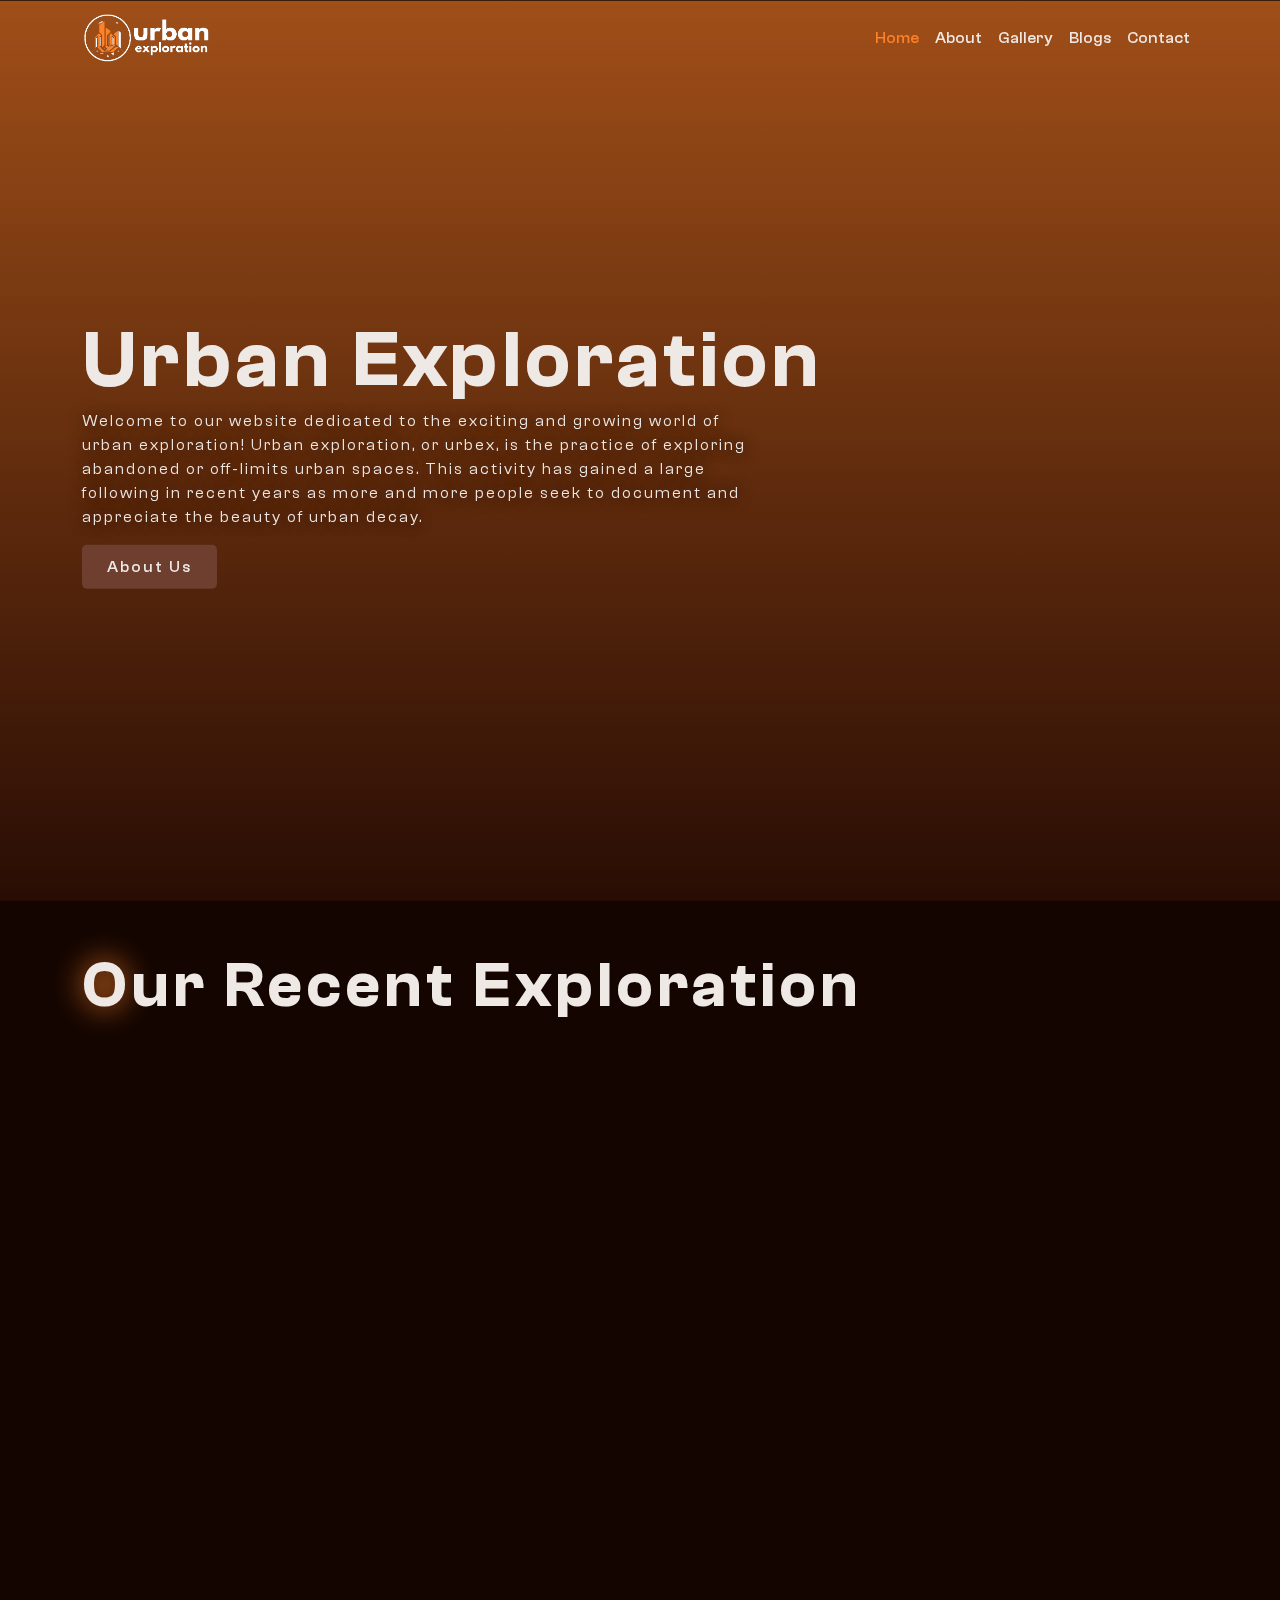
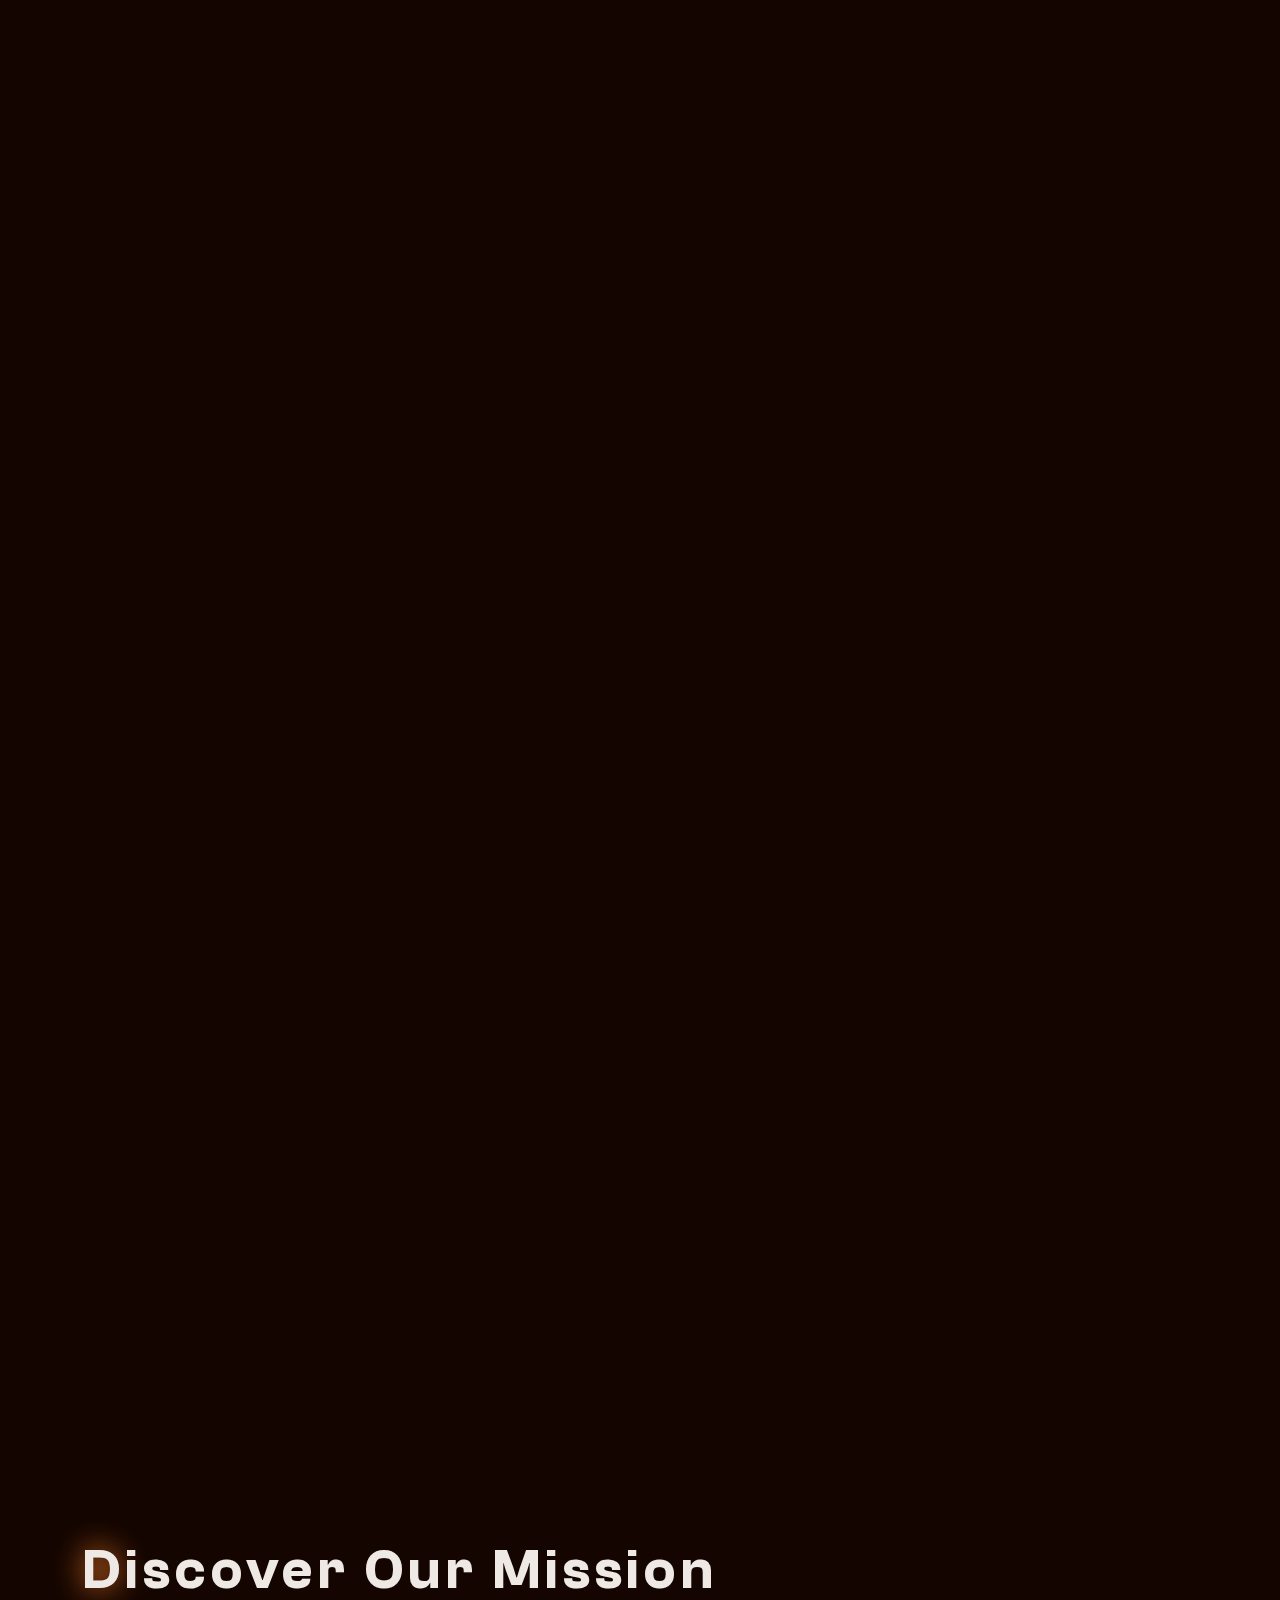
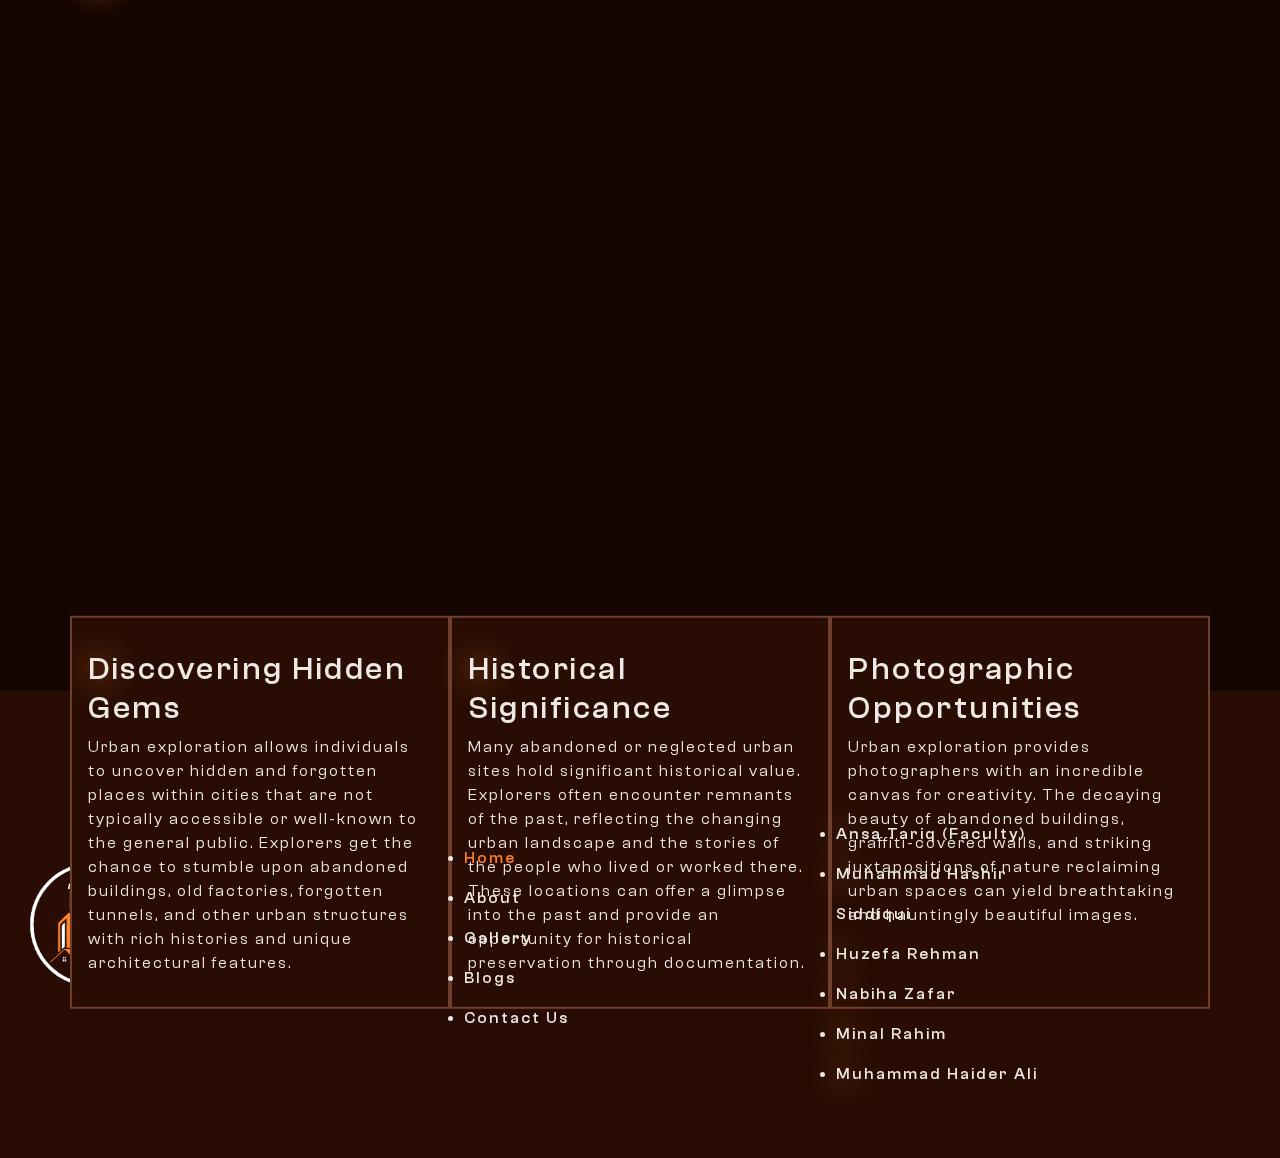
==== Urban Exploration 2.0/pulic/index.html @ 93ada70e "Your commit message here" ====
<!DOCTYPE html>
    <html lang="en">
    <head>
        <meta charset="UTF-8">
        <meta name="viewport" content="width=device-width, initial-scale=1.0">
        <meta name="description" content="Welcome to our website dedicated to the exciting and growing world of urban exploration! Urban exploration, or 
        urbex, is the practice of exploring abandoned or off-limits urban spaces.">
        <!-- Animation Library -->
        <link href="https://unpkg.com/aos@2.3.1/dist/aos.css" rel="stylesheet">
        <!-- Bootstrap 5 CSS -->
        <link rel="stylesheet" href="https://cdn.jsdelivr.net/npm/bootstrap@5.3.1/dist/css/bootstrap.min.css">
        <!--FOnt awesome-->
        <link rel="stylesheet" href="https://cdnjs.cloudflare.com/ajax/libs/font-awesome/6.4.2/css/all.min.css" 
        integrity="sha512-z3gLpd7yknf1YoNbCzqRKc4qyor8gaKU1qmn+CShxbuBusANI9QpRohGBreCFkKxLhei6S9CQXFEbbKuqLg0DA==" 
        crossorigin="anonymous" referrerpolicy="no-referrer" />
        <!--Owl Carousel-->
        <link rel="stylesheet" href="https://cdnjs.cloudflare.com/ajax/libs/OwlCarousel2/2.3.4/assets/owl.carousel.min.css" 
        integrity="sha512-tS3S5qG0BlhnQROyJXvNjeEM4UpMXHrQfTGmbQ1gKmelCxlSEBUaxhRBj/EFTzpbP4RVSrpEikbmdJobCvhE3g==" 
        crossorigin="anonymous" referrerpolicy="no-referrer" />
        <!-- Local Style -->
        <link rel="stylesheet" href="./assets/css/style.css">
        <link rel="icon" href="favicon.png">
        <title>Urban Exploration</title>

        <!---jQuery-->
        <script src="https://code.jquery.com/jquery-3.7.0.min.js" 
        integrity="sha256-2Pmvv0kuTBOenSvLm6bvfBSSHrUJ+3A7x6P5Ebd07/g=" 
        crossorigin="anonymous"></script>
        
    </head>
    <body>
        <a href="#"><button id="back-to-top"><i class="fas fa-arrow-up"></i></button></a>

        <header>
            <div class="container">
                <nav class="navbar navbar-expand-lg ">
                    <a class="navbar-brand" href="index.html">
                        <img src="./assets/images/logo.png" alt="Logo">
                    </a>
                    <button class="navbar-toggler" type="button" data-bs-toggle="collapse" data-bs-target="#navbarNav" aria-controls="navbarNav" aria-expanded="false" aria-label="Toggle navigation">
                        <i class="fa-solid fa-bars" style="color: #ffffff;"></i>
                    </button>
                    <div class="collapse navbar-collapse" id="navbarNav">
                        <ul class="navbar-nav ms-auto">
                            <li class="nav-item active">
                                <a class="nav-link active" href="index.html">Home</a>
                            </li>
                            <li class="nav-item">
                                <a class="nav-link" href="about us.html">About</a>
                            </li>
                            <li class="nav-item">
                                <a class="nav-link" href="gallery.html">Gallery</a>
                            </li>
                            <li class="nav-item">
                                <a class="nav-link" href="blogs.html">Blogs</a>
                            </li>
                            <li class="nav-item">
                                <a class="nav-link" href="contact.html">Contact</a>
                            </li>
                        </ul>
                    </div>
                </nav>
            </div>
        </header>
        <section data-aos="zoom-in" data-aos-duration="1500" id="main" class="container-fluid p-0 m-0">
            <video class="p-0 m-0 " src="./assets/videos/main-bg.mp4" autoplay loop muted></video>
            <div  id="video-content" class="container-fluid p-0 m-0 mx-auto my-auto ">
                <div class="container ">
                    <h1 class="display-1 ">Urban Exploration</h1>
                    <p>
                        Welcome to our website dedicated to the exciting and growing world of urban exploration! Urban exploration, or 
                        urbex, is the practice of exploring abandoned or off-limits urban spaces. This activity has gained a large following 
                        in recent years as more and more people seek to document and appreciate the beauty of urban decay.
                    </p>
                    <a href="about us.html"><button class="myBtn btn-grey">About Us</button></a>
                </div>
            </div>
        </section>
        <section id="cards-section" class="container">
            <h1 class="display-3 mb-2 mt-5 shaded">Our Recent Exploration</h1>
            <div class="row container">
                <div data-aos="fade-down" data-aos-duration="1000" class="col-md-5 col-12 myCard p-0 ms-auto  m-5 m-2 py-3">
                    <div class="row">
                        <div class="col-sm-4 my-auto ">
                            <img data-aos="fade" data-aos-duration="1500" src="./assets/images/modal/sadar1.jpg" alt="..." class="card-img">
                        </div>
                        <div class="col-sm-8 my-auto ">
                            <p><i class="fa-regular fa-calendar-days"></i> 12th March, 2023</p>
                            <h4>Saddar's Hidden Abode</h4>
                            <p><small>Amidst the bustling streets and vibrant markets of Saddar, a forgotten relic of a bygone era stands silently. </small></p>
                            <div class="text-end px-3 ">
                                <button data-bs-target="#myModal" data-bs-toggle="modal" class="myBtn btn-grey">Read More</button>
                            </div>
                        </div>
                    </div>
                </div>
                <div data-aos="fade-down" data-aos-duration="1000" class="col-md-5 col-12 myCard p-0 ms-auto m-5 m-2 py-3">
                    <div class="row">
                        <div class="col-sm-4 my-auto ">
                            <img data-aos="fade" data-aos-duration="1500"  src="./assets/images/modal/mendoza2.jpg" alt="..." class="card-img">
                        </div>
                        <div class="col-sm-8 my-auto ">
                            <p><i class="fa-regular fa-calendar-days"></i> 28 Feb, 2022</p>
                            <h4>Mendoza Building</h4>
                            <p><small>Today, the Mendoza Building's once-majestic façade is showing signs of wear and neglect. </small></p>
                            <div class="text-end px-3 ">
                                <button data-bs-target="#myModal2" data-bs-toggle="modal" class="myBtn btn-grey">Read More</button>
                            </div>
                        </div>
                    </div>
                </div>
                <div data-aos="fade-up" data-aos-duration="1000" class="col-md-5 col-12 myCard p-0 ms-auto  m-5 m-2 py-3 ">
                    <div class="row">
                        <div class="col-sm-4 my-auto ">
                            <img data-aos="fade" data-aos-duration="1500" src="./assets/images/modal/darya1.jpg" alt="..." class="card-img">
                        </div>
                        <div class="col-sm-8 my-auto ">
                            <p><i class="fa-regular fa-calendar-days"></i> 25 Sep, 2021</p>
                            <h4>Do Darya's Hidden Relic</h4>
                            <p><small>For urban explorers and photographers, the abandoned hotel in Do Darya offers an enchanting subject. </small></p>
                            <div class="text-end px-3 ">
                                <button data-bs-target="#myModal3" data-bs-toggle="modal" class="myBtn btn-grey">Read More</button>
                            </div>
                        </div>
                    </div>
                </div>
                <div data-aos="fade-up" data-aos-duration="1000" class="col-md-5 col-12 myCard p-0 ms-auto m-5 m-2 py-3">
                    <div class="row">
                        <div class="col-sm-4 my-auto ">
                            <img data-aos="fade" data-aos-duration="1500"  src="./assets/images/modal/mosque1.jpg" alt="..." class="card-img">
                        </div>
                        <div class="col-sm-8 my-auto ">
                            <p><i class="fa-regular fa-calendar-days"></i> 18 Jun, 2020</p>
                            <h4>Forgotten Faith</h4>
                            <p><small>Built decades ago, this place of worship was a spiritual haven for the community it served.</small></p>
                            <div class="text-end px-3 ">
                                <button data-bs-target="#myModal4" data-bs-toggle="modal" class="myBtn btn-grey">Read More</button>
                            </div>
                        </div>
                    </div>
                </div>
            </div>
        </section>
        <section id="safety" class="container-fluid ">
            <div class="row safety">
                <div data-aos="zoom-in" data-aos-duration="1500" class="col-md-6 safety-img p-0 my-auto ">
                    <img data-aos="fade-in" data-aos-duration="1000" src="./assets/images/safety.jpg" alt="...">
                </div>
                <div data-aos="fade-up" data-aos-duration="1500" class="col-md-6 safety-bg p-0 my-auto ">
                    <div class="p-5 p-0">
                        <h1 class="display-3 shaded my-2">Safety Guidelines</h1>
                        <p>
                            While urban exploration can be exciting and rewarding, it is important to remember that it 
                            can also be dangerous and illegal in some cases. Explorers need to be aware of the risks 
                            involved in exploring abandoned and off-limits places, such as the risk of injury, arrest, 
                            or exposure to hazardous materials. Our website provides information on how to approach urban 
                            exploration safely and responsibly. <br><br>
                            If you are interested in urban exploration, we invite you to explore our website and learn more 
                            about this exciting and growing activity. With the right mindset and preparation, urban exploration 
                            can be a fascinating and rewarding way to experience the hidden corners of the city.
                        </p>
                        <button data-bs-target="#myModal5" data-bs-toggle="modal" class="myBtn btn-orange">Safety Guidelines</button>
                    </div>
                </div>
            </div>
        </section>
        <section id="gallery" class="container py-5">
            <div class="row py-5">
                <div data-aos="fade-up" data-aos-duration="1500" class="col-md-5 my-auto">
                    <div>
                        <h2 class="display-6 shaded">Unveiling Hidden Worlds</h2>
                        <p>
                            Explore our world through a lens of wonder and adventure. 
                            Join us on a visual journey through forgotten places, 
                            where the past meets the present and stories are waiting 
                            to be discovered.
                        </p>
                        <a href="gallery.html"><button class="myBtn btn-orange">
                            Our Gallery
                        </button></a>
                    </div>
                </div>
                <div class="col-md-7" >
                    <div class="row my-3"  data-aos="fade-up" data-aos-duration="1500">
                        <div  class="col-6">
                            <img src="./assets/images/gallery/04-min.jpg" alt="Image 4" data-bs-toggle="modal" data-bs-target="#myModal6">
                        </div>
                        <div  class="col-6">
                            <img src="./assets/images/gallery/11.jpg" alt="Image 8" data-bs-toggle="modal" data-bs-target="#myModal6">
                        </div>
                    </div>
                    <div class="row my-3" data-aos="fade-up" data-aos-duration="1500">
                        <div  class="col-6">
                            <img src="./assets/images/gallery/12.jpg" alt="Image 9" data-bs-toggle="modal" data-bs-target="#myModal6">
                        </div>
                        <div class="col-6">
                            <img src="./assets/images/gallery/13.jpg" alt="Image 10" data-bs-toggle="modal" data-bs-target="#myModal6">
                        </div>
                    </div>
                </div>
            </div>
        </section>
        <section id="about" class="container py-5">
            <h1  data-aos="slide-down" data-aos-duration="1500" class="display-4 shaded">Discover Our Mission</h1>
            <div  data-aos="slide-up" data-aos-duration="1500" class="row py-5">
                <div class="col-md-4 about-bg p-3">
                    <p class="display-4 "><i style="color: #fe8128;" class="fa-regular fa-gem shaded"></i></p>
                    <h2 class="shaded">Discovering Hidden Gems</h2>
                    <p>
                        Urban exploration allows individuals to uncover hidden and forgotten places 
                        within cities that are not typically accessible or well-known to the general 
                        public. Explorers get the chance to stumble upon abandoned buildings, old factories, 
                        forgotten tunnels, and other urban structures with rich histories and unique 
                        architectural features.
                    </p>
                </div>
                <div class="col-md-4 about-bg p-3">
                    <p class="display-4 "><i style="color: #fe8128;" class="fa-regular fa-heart shaded"></i></p>
                    <h2 class="shaded">Historical Significance</h2>
                    <p>
                        Many abandoned or neglected urban sites hold significant historical value. Explorers 
                        often encounter remnants of the past, reflecting the changing urban landscape and 
                        the stories of the people who lived or worked there. These locations can offer a glimpse 
                        into the past and provide an opportunity for historical preservation through documentation.
                    </p>
                </div>
                <div class="col-md-4 about-bg p-3">
                    <p class="display-4 "><i style="color: #fe8128;" class="fas fa-camera-retro shaded"></i></p>
                    <h2>Photographic Opportunities</h2>
                    <p>
                        Urban exploration provides photographers with an incredible canvas for creativity. 
                        The decaying beauty of abandoned buildings, graffiti-covered walls, and striking 
                        juxtapositions of nature reclaiming urban spaces can yield breathtaking and hauntingly 
                        beautiful images.
                    </p>
                </div>
            </div>
        </section>
        <section data-aos="fade-up" data-aos-duration="1500"  id="home-blog" class="container">
            <h1 class="display-4 shaded">Our Featured Posts</h1>
            <div id="blog-caro" class="owl-carousel my-5">
                <div class="item container ">
                    <div>
                        <img src="./assets/images/legal.jpg" alt="">
                        <div class="carousel-content text-center p-3">
                            <h2 class="shaded">Legal Consideration</h2>
                            <p>
                                You must obtain permission from the copyright holder before 
                                using any copyrighted material, such as images, text, or videos, 
                                in your blog posts.
                            </p>
                            <a href="./blogs/legal.html" target="_blank"><button class="myBtn btn-grey">Read More</button></a>
                        </div>
                    </div>
                </div>
                <div class="item container ">
                    <div>
                        <img src="./assets/images/gear guide.jpg" alt="">
                        <div class="carousel-content text-center p-3">
                            <h2 class="shaded"> Gear Guide</h2>
                            <p>
                                on urban exploration, the significance of sturdy footwear cannot be overstated. 
                                The journey will encompass traversing an array of terrains, ranging
                            </p>
                            <button class="myBtn btn-grey">Read More</button>
                        </div>
                    </div>
                </div>
                <div class="item container ">
                    <div>
                        <img src="./assets/images/tips.jpg" alt="">
                        <div class="carousel-content text-center p-3">
                            <h2 class="shaded">Tips For Urban Uxploration</h2>
                            <p>
                                do some research to learn about the location. This includes
                                 checking local laws to make sure you're not trespassing, 
                                 and finding out if the site is safe to 
                            </p>
                            <button class="myBtn btn-grey">Read More</button>
                        </div>
                    </div>
                </div>
            </div>
            <script>
                
                $(document).ready(function() {
                    $('#blog-caro').owlCarousel({
                        loop: true,
                        margin: 10,
                        autoplay: true,
                        nav: false,
                        dots:false,
                        responsive: {
                            0: { items: 1 },
                            1200: { items: 2 }
                        }
                    });
                });
            </script>
        </section>
        <footer class="container-fluid  ">
            <div class="row py-5 container ">
                <div class="col-sm-4 my-auto">
                    <img src="./assets/images/logo.png" alt="..." />
                </div>
                <div class="col-sm-4 my-auto px-5 ">
                    <div>
                        <h3 class="shaded">Our Pages</h3>
                        <ul class="footer-link">
                            <li><a class="active" href="index.html">Home</a></li>
                            <li><a href="about us.html">About</a></li>
                            <li><a href="gallery.html">Gallery</a></li>
                            <li><a href="blogs.html">Blogs</a></li>
                            <li><a href="contact.html">Contact Us</a></li>
                        </ul>
    
                    </div>
                </div>
                <div class="col-sm-4 my-auto px-5">
                    <div>
                        <h3 class="shaded">Proud Team Members</h3>
                        <ul class="footer-link">
                            <li class="shaded">Ansa Tariq (Faculty)</li>
                            <li class="shaded">Muhammad Hashir Siddiqui</li>
                            <li class="shaded">Huzefa Rehman</li>
                            <li class="shaded">Nabiha Zafar</li>
                            <li class="shaded">Minal Rahim</li>
                            <li class="shaded">Muhammad Haider Ali</li>
                        </ul>
        
                    </div>
                </div>
            </div>
        </footer>








        <!---All Modal content-->
        <section id="modals">
            <!--Sadar popup-->
            <div class="modal-xl modal fade" id="myModal" tabindex="-1" aria-labelledby="exampleModalLabel" aria-hidden="true">
                <div class="modal-dialog">
                    <div class="modal-content">
                        <div class="modal-header">
                            <h2 class="modal-title" id="exampleModalLabel">Saddar's Hidden Abode</h2>
                            <button type="button" class="myBtn" data-bs-dismiss="modal" aria-label="Close"><i class="fas fa-close"></i></button>
                        </div>
                        <div class="modal-body">
                            <div id="sadar" class="carousel slide" data-bs-ride="carousel" data-bs-interval="3000">
                                <div class="carousel-inner">
                                <div class="carousel-item active">
                                    <img src="./assets/images/modal/sadar1.jpg" class="d-block w-100" alt="...">
                                </div>
                                <div class="carousel-item">
                                    <img src="./assets/images/modal/sadar2.jpg" class="d-block w-100" alt="...">
                                </div>
                                <div class="carousel-item">
                                    <img src="./assets/images/modal/sadar3.jpg" class="d-block w-100" alt="...">
                                </div>
                                </div>
                                <button class="carousel-control-prev" type="button" data-bs-target="#sadar" data-bs-slide="prev">
                                <span class="carousel-control-prev-icon" aria-hidden="true"></span>
                                <span class="visually-hidden">Previous</span>
                                </button>
                                <button class="carousel-control-next" type="button" data-bs-target="#sadar" data-bs-slide="next">
                                <span class="carousel-control-next-icon" aria-hidden="true"></span>
                                <span class="visually-hidden">Next</span>
                                </button>
                            </div>
                            <h1 class="text-center ">A Time-Warped Mansion in Saddar</h1>
                            <p>
                                Amidst the bustling streets and vibrant markets of Saddar, a forgotten relic of a bygone era stands silently. 
                                An abandoned house, tucked away from the chaos of the city, has become a time capsule frozen in time. Its 
                                weathered facade and overgrown gardens whisper stories of yesteryears.<br><br>
                                Once, this house resonated with laughter and echoed with the footsteps of a family. Now, its windows are shattered, 
                                its walls adorned with graffiti, and its rooms filled with the echoes of solitude. Nature, in its relentless pursuit, 
                                has begun to reclaim this once-grand structure, its tendrils of ivy embracing the decaying walls.<br><br>
                                As you step inside, you're transported to another era. The creaking floorboards seem to sigh with the weight of 
                                forgotten memories. A forgotten tea set on the dining table tells tales of evenings spent in conversation, while 
                                faded photographs scattered about depict faces long gone, their stories now etched in the peeling wallpaper.<br><br>
                                Sunlight filters through the dusty curtains, casting ethereal patterns on the dilapidated furniture. In the stillness, 
                                you can almost hear the faint echoes of conversations, the laughter of children, and the melodies of forgotten songs.<br><br>
                                This abandoned house in Saddar is more than just a decaying structure; it is a melancholic reminder of the passage of time 
                                and the transience of life. In its solitude, it stands as a poignant testament to the memories and stories that once filled 
                                its rooms, waiting for someone to rediscover and preserve its hidden history.
                            </p>
                            
                            
                        </div>
                        <div class="modal-footer">
                            <button type="button" class="myBtn btn-orange" data-bs-dismiss="modal">Close</button>
                        </div>
                    </div>
                </div>
            </div>
            <!---Mendoza popup-->
            <div class="modal-xl modal fade" id="myModal2" tabindex="-1" aria-labelledby="exampleModalLabel" aria-hidden="true">
                <div class="modal-dialog">
                    <div class="modal-content">
                        <div class="modal-header">
                            <h2 class="modal-title" id="exampleModalLabel">Mendoza Building</h2>
                            <button type="button" class="myBtn" data-bs-dismiss="modal" aria-label="Close"><i class="fas fa-close"></i></button>
                        </div>
                        <div class="modal-body">
                            <div id="mendoza" class="carousel slide" data-bs-ride="carousel" data-bs-interval="3000">
                                <div class="carousel-inner">
                                <div class="carousel-item active">
                                    <img src="./assets/images/modal/mendoza1.jpg" class="d-block w-100" alt="...">
                                </div>
                                <div class="carousel-item">
                                    <img src="./assets/images/modal/mendoza2.jpg" class="d-block w-100" alt="...">
                                </div>
                                </div>
                                <button class="carousel-control-prev" type="button" data-bs-target="#mendoza" data-bs-slide="prev">
                                <span class="carousel-control-prev-icon" aria-hidden="true"></span>
                                <span class="visually-hidden">Previous</span>
                                </button>
                                <button class="carousel-control-next" type="button" data-bs-target="#mendoza" data-bs-slide="next">
                                <span class="carousel-control-next-icon" aria-hidden="true"></span>
                                <span class="visually-hidden">Next</span>
                                </button>
                            </div>
                            <h1 class="text-center ">A Legacy of Architectural Grandeur</h1>
                            <p>
                                Tucked away in the heart of downtown Saddar, the Mendoza Building stands as a testament 
                                to the city's rich architectural heritage. This iconic structure, with its timeless beauty 
                                and historic significance, has etched its presence into the very fabric of the community. <br><br>
                                <b>A Glimpse into the Past</b><br><br>
                                Built in the early 20th century, the Mendoza Building was a visionary project of its time. Its 
                                neoclassical façade adorned with intricate Corinthian columns and ornate detailing showcased the 
                                opulence of the era. Originally commissioned by a prominent merchant family, the building served 
                                both as their residence and as a hub for their thriving business endeavors. <br><br>
                                <b>Architectural Marvel</b><br><br>
                                Architecturally, the Mendoza Building is a masterpiece. Its imposing three-story structure is a 
                                harmonious blend of European architectural influences and local craftsmanship. The grand arched 
                                entranceway welcomes visitors with an air of regal sophistication, while the soaring windows on 
                                each floor allow natural light to cascade into the building's interior. <br><br>
                                <b>Historical Significance</b><br><br>
                                Over the years, the Mendoza Building witnessed the changing tides of Saddar's history. It bore 
                                witness to the city's growth, the tumultuous periods of unrest, and the eventual modernization 
                                of the area. In its heyday, it served as a cultural center, hosting gatherings, art exhibitions, 
                                and social events that left an indelible mark on the community. <br><br>
                                <b>A Fading Glory</b><br><br>
                                Today, the Mendoza Building's once-majestic façade is showing signs of wear and neglect. The passage 
                                of time and the challenges of urban development have taken their toll on this architectural gem. However, 
                                efforts are underway by preservationists and local authorities to restore its former grandeur and ensure 
                                that this historical landmark continues to be a part of Saddar's future.
                            </p>
                            
                            
                        </div>
                        <div class="modal-footer">
                            <button type="button" class="myBtn btn-orange" data-bs-dismiss="modal">Close</button>
                        </div>
                    </div>
                </div>
            </div>
            <!--Do Darya popup-->
            <div class="modal-xl modal fade" id="myModal3" tabindex="-1" aria-labelledby="exampleModalLabel" aria-hidden="true">
                <div class="modal-dialog">
                    <div class="modal-content">
                        <div class="modal-header">
                            <h2 class="modal-title" id="exampleModalLabel">The Story of Do Darya's Hotel</h2>
                            <button type="button" class="myBtn" data-bs-dismiss="modal" aria-label="Close">
                                <i class="fas fa-close"></i>
                            </button>
                        </div>
                        <div class="modal-body">
                            <div id="darya" class="carousel slide" data-bs-ride="carousel" data-bs-interval="3000">
                                <div class="carousel-inner">
                                <div class="carousel-item active">
                                    <img src="./assets/images/modal/darya1.jpg" class="d-block w-100" alt="...">
                                </div>
                                <div class="carousel-item">
                                    <img src="./assets/images/modal/darya2.jpg" class="d-block w-100" alt="...">
                                </div>
                                </div>
                                <button class="carousel-control-prev" type="button" data-bs-target="#darya" data-bs-slide="prev">
                                <span class="carousel-control-prev-icon" aria-hidden="true"></span>
                                <span class="visually-hidden">Previous</span>
                                </button>
                                <button class="carousel-control-next" type="button" data-bs-target="#darya" data-bs-slide="next">
                                <span class="carousel-control-next-icon" aria-hidden="true"></span>
                                <span class="visually-hidden">Next</span>
                                </button>
                            </div>
                            <h1 class="text-center ">The Mysterious Abandoned Hotel</h1>
                            <p>
                                <b>Lost in Time: The Do Darya Abandoned Hotel</b><br><br>
                                Nestled along the picturesque waterfront of Do Darya in Karachi, there exists a hauntingly 
                                beautiful relic of a bygone era - an abandoned hotel that once symbolized luxury and elegance. 
                                This forgotten hotel, with its decaying grandeur, tells a tale of Karachi's history and the 
                                changing tides of time. <br><br>
                                <b>A Glimpse into History</b><br><br>
                                Constructed during the mid-20th century, the Do Darya Abandoned Hotel was a beacon of opulence, 
                                catering to travelers and locals alike. With its sea-facing rooms, lush gardens, and unmatched 
                                hospitality, it was a preferred destination for those seeking respite from the bustling city. <br><br>
                                <b>The Rise and Fall</b><br><br>
                                However, as Karachi evolved and new entertainment hubs emerged, the hotel's popularity dwindled. 
                                Economic challenges, changing demographics, and shifting preferences conspired to push this 
                                once-vibrant establishment into obscurity. It eventually closed its doors, leaving behind a haunted 
                                shell that time seemed to have forgotten. <br><br>
                                <b>A Photographer's Dream</b><br><br>
                                For urban explorers and photographers, the abandoned hotel in Do Darya offers an enchanting subject. 
                                Its faded wallpaper, shattered windows, and overgrown gardens paint a vivid picture of neglect and 
                                abandonment. The building's eerie silence is punctuated only by the whispers of sea breezes and the 
                                echoes of its former glory. <br><br>
                                <b>Local Legends and Myths</b><br><br>
                                As with many abandoned places, the Do Darya Abandoned Hotel has not escaped the creation of local 
                                legends and myths. Some believe the hotel is haunted, with stories of ghostly apparitions and unexplained 
                                phenomena. These tales add to the mystique of the place, drawing in curious visitors and thrill-seekers. <br><br>
                                <b>Preservation Efforts</b><br><br>
                                In recent years, there have been renewed efforts to preserve and restore this piece of Karachi's history. 
                                Various preservation groups and local authorities are exploring ways to breathe new life into the abandoned 
                                hotel, potentially transforming it into a cultural or heritage center that pays homage to its past while 
                                embracing its future.
                            </p>
                            
                            
                        </div>
                        <div class="modal-footer">
                            <button type="button" class="myBtn btn-orange" data-bs-dismiss="modal">Close</button>
                        </div>
                    </div>
                </div>
            </div>
            <!--Mosque Popup-->
            <div class="modal-xl modal fade" id="myModal4" tabindex="-1" aria-labelledby="exampleModalLabel" aria-hidden="true">
                <div class="modal-dialog">
                    <div class="modal-content">
                        <div class="modal-header">
                            <h2 class="modal-title" id="exampleModalLabel">Reverence in Ruins: An Abandoned Place of Worship</h2>
                            <button type="button" class="myBtn" data-bs-dismiss="modal" aria-label="Close"><i class="fas fa-close"></i></button>
                        </div>
                        <div class="modal-body">
                            <div id="mosque" class="carousel slide" data-bs-ride="carousel" data-bs-interval="3000">
                                <div class="carousel-inner">
                                <div class="carousel-item active">
                                    <img src="./assets/images/modal/mosque1.jpg" class="d-block w-100" alt="...">
                                </div>
                                <div class="carousel-item">
                                    <img src="./assets/images/modal/mosque2.jpg" class="d-block w-100" alt="...">
                                </div>
                                </div>
                                <button class="carousel-control-prev" type="button" data-bs-target="#mosque" data-bs-slide="prev">
                                <span class="carousel-control-prev-icon" aria-hidden="true"></span>
                                <span class="visually-hidden">Previous</span>
                                </button>
                                <button class="carousel-control-next" type="button" data-bs-target="#mosque" data-bs-slide="next">
                                <span class="carousel-control-next-icon" aria-hidden="true"></span>
                                <span class="visually-hidden">Next</span>
                                </button>
                            </div>
                            <h1 class="text-center ">The Tale of an Abandoned Religious Site</h1>
                            <p>
                                <b>Sacred Silence: Exploring an Abandoned Place of Worship</b><br><br>
                                Deep within the heart of our bustling city lies a place where time has stood still, 
                                and echoes of devotion have faded into silence. This is the story of an abandoned place 
                                of worship, a sanctuary that once brimmed with faith and congregations but now stands 
                                in solitude, a testament to the passage of time. <br><br>
                                <b>A Reverent History</b><br><br>
                                Built decades ago, this place of worship was a spiritual haven for the community it served. 
                                Its architecture spoke of reverence, with intricate stained glass windows, a majestic altar, 
                                and finely crafted pews that once held the faithful in prayer. It was a place where ceremonies 
                                were celebrated, and where solace was sought in times of joy and sorrow. <br><br>
                                <b>Descent into Abandonment</b><br><br>
                                As the years passed, demographic shifts, changing beliefs, and urban development led to a 
                                decline in attendance. Slowly, the faithful moved on to newer places of worship, and the doors 
                                of this once-vibrant sanctuary closed. With every passing day, the building aged, and its 
                                spiritual presence gave way to an eerie silence. <br><br>
                                <b>A Journey into the Past</b><br><br>
                                Urban explorers and history enthusiasts have found their way into the abandoned place of worship, 
                                capturing its faded beauty through their lenses. The play of light through the dusty windows 
                                creates an almost mystical atmosphere, as if the divine presence still lingers within these hallowed 
                                walls. <br><br>
                                <b>Respect and Preservation</b><br><br>
                                Despite its abandonment, this place of worship commands respect. It is a reminder of the deep faith 
                                that once filled its halls and the countless lives it touched. Local preservationists and community members 
                                are exploring ways to preserve and potentially repurpose this sacred space, ensuring it continues to be a 
                                part of the community's history. <br><br>
                                <b>A Reflection on Time</b><br><br>
                                The abandoned place of worship is more than just a building; it is a reflection of the evolving landscape of 
                                our city. It reminds us of the passage of time, the changing face of faith, and the need to preserve our 
                                cultural and spiritual heritage. As we explore its faded beauty, we also contemplate the enduring power of 
                                faith and the significance of places that once held our most profound moments of devotion.
                            </p>
                            
                            
                        </div>
                        <div class="modal-footer">
                            <button type="button" class="myBtn btn-orange" data-bs-dismiss="modal">Close</button>
                        </div>
                    </div>
                </div>
            </div>
            <!--Safety Popup-->
            <div class="modal-xl modal fade" id="myModal5" tabindex="-1" aria-labelledby="exampleModalLabel" aria-hidden="true">
                <div class="modal-dialog">
                    <div class="modal-content">
                        <div class="modal-header">
                            <h2 class="modal-title" id="exampleModalLabel">Safety Guidelines</h2>
                            <button type="button" class="myBtn" data-bs-dismiss="modal" aria-label="Close"><i class="fas fa-close"></i></button>
                        </div>
                        <div class="modal-body">
                            <h1 class="text-center ">Maintaining Situational Awareness</h1>
                            <p>
                                Safety is paramount, whether you're exploring abandoned places, traveling, or engaging in any 
                                other activities. Here are some safety guidelines to keep in mind when exploring abandoned 
                                locations.
                                <b>Prioritize Safety Over Adventure</b><br><br>
                                Your safety should always be your top priority. Don't take unnecessary risks or push your boundaries 
                                beyond what you're comfortable with. <br><br>
                                <b>Research and Plan</b><br><br>
                                Before visiting an abandoned place, research the location thoroughly. Understand the potential risks, 
                                legal implications, and any local regulations. Plan your visit accordingly. <br><br>
                                <b>Tell Someone About Your Plans</b><br><br>
                                Inform a trusted friend or family member about your exploration plans. Share your location and expected 
                                return time. This way, someone knows where you are in case of an emergency. <br><br>
                                <b>Go with a Group</b><br><br>
                                Whenever possible, explore abandoned places with a group of people. A group can provide support, help in 
                                emergencies, and deter potential hazards. <br><br>
                                <b>Dress Appropriately</b><br><br>
                                Wear appropriate clothing and footwear for the environment. Abandoned places may have hazards like broken 
                                glass, rusty nails, or unstable floors. <br><br>
                                <b>Carry Essential Gear</b><br><br>
                                Bring necessary equipment such as flashlights, first-aid kits, dust masks, and gloves. These items can help 
                                you stay safe and comfortable during your exploration. <br><br>
                                <b>Stay Aware of Your Surroundings</b><br><br>
                                Be vigilant and watch for potential dangers, including unstable structures, wildlife, or other explorers. 
                                Always be mindful of your surroundings. <br><br>
                                <b>Avoid Hazardous Areas</b><br><br>
                                Stay away from areas that appear structurally unsound, such as crumbling walls or floors. Don't enter if 
                                there's a risk of collapse. <br><br>
                                <b>Beware of Asbestos and Mold</b><br><br>
                                Many older buildings may contain asbestos or mold, which can be harmful when disturbed. Avoid disturbing 
                                materials that may release these substances into the air. <br><br>
                                <b>Respect Property Rights</b><br><br>
                                Always respect private property rights and obey any posted "No Trespassing" signs. Seek permission from 
                                property owners when necessary. <br><br>
                                <b>Stay Legal</b><br><br>
                                Familiarize yourself with local laws regarding urban exploration. Some areas may have strict regulations 
                                or penalties for trespassing.
                            </p>
                            
                            
                        </div>
                        <div class="modal-footer">
                            <button type="button" class="myBtn btn-orange" data-bs-dismiss="modal">Close</button>
                        </div>
                    </div>
                </div>
            </div>
            <!-- Modal Popup -->
            <div class="modal fade" id="myModal6" tabindex="-1" aria-hidden="true">
                <div class="modal-dialog modal-lg ">
                    <div class="modal-content">
                        <div class="modal-header">
                            <button type="button" class="myBtn ms-auto " data-bs-dismiss="modal" aria-label="Close"><i class="fas fa-close"></i></button>
                        </div>
                        <div class="modal-body">
                            <img src="" alt="Modal Image" id="gallery-img" class="img-fluid">
                        </div>
                        <div class="modal-footer">
                            <button type="button" class="myBtn btn-grey" id="prevBtn">&lt; Previous</button>
                            <button type="button" class="myBtn btn-grey" id="nextBtn">Next &gt;</button>
                        </div>
                    </div>
                </div>
            </div>
        </section>

        
        <!-- Scripts -->
        
        <!--Owl Carousel-->
        <script src="https://cdnjs.cloudflare.com/ajax/libs/OwlCarousel2/2.3.4/owl.carousel.min.js" 
        integrity="sha512-bPs7Ae6pVvhOSiIcyUClR7/q2OAsRiovw4vAkX+zJbw3ShAeeqezq50RIIcIURq7Oa20rW2n2q+fyXBNcU9lrw==" 
        crossorigin="anonymous" referrerpolicy="no-referrer"></script>
        <!-- Animation script -->
        <script src="https://unpkg.com/aos@2.3.1/dist/aos.js"></script>
        <!-- Bootstrap 5 JavaScript -->
        <script src="https://cdn.jsdelivr.net/npm/bootstrap@5.3.1/dist/js/bootstrap.bundle.min.js"></script>
        <!-- Local File -->
        <script src="./assets/js/functions.js"></script>
    </body>
    </html>
---- Urban Exploration 2.0/pulic/assets/css/style.css ----
/*
**Fonts
*/
@font-face {
    font-family: 'font-Light';
    src: url('../fonts/ClashGrotesk-Light.woff2') format('woff2'),
         url('../fonts/ClashGrotesk-Light.woff') format('woff'),
         url('../fonts/ClashGrotesk-Light.ttf') format('truetype');
         font-weight: 300;
         font-display: swap;
         font-style: normal;
}
  
  
@font-face {
    font-family: 'font-Regular';
    src: url('../fonts/ClashGrotesk-Regular.woff2') format('woff2'),
            url('../fonts/ClashGrotesk-Regular.woff') format('woff'),
            url('../fonts/ClashGrotesk-Regular.ttf') format('truetype');
            font-weight: 400;
            font-display: swap;
            font-style: normal;
}


@font-face {
    font-family: 'font-Medium';
    src: url('../fonts/ClashGrotesk-Medium.woff2') format('woff2'),
            url('../fonts/ClashGrotesk-Medium.woff') format('woff'),
            url('../fonts/ClashGrotesk-Medium.ttf') format('truetype');
            font-weight: 500;
            font-display: swap;
            font-style: normal;
}


@font-face {
    font-family: 'font-Semibold';
    src: url('../fonts/ClashGrotesk-Semibold.woff2') format('woff2'),
            url('../fonts/ClashGrotesk-Semibold.woff') format('woff'),
            url('../fonts/ClashGrotesk-Semibold.ttf') format('truetype');
            font-weight: 600;
            font-display: swap;
            font-style: normal;
}
  
html, body{
    height: 100%;
}

body{
    background-color: #140501;
    color: #EFE9E6;
    margin: 0;
    overflow-x: hidden;
}
/*
**deafult styling
*/
h1{
    font-family: 'font-semibold';
    letter-spacing: 4px;
}
h2{
    font-family: 'font-medium';
    letter-spacing: 2.5px;
}
h3, h4, h5,h6{
    font-family: 'font-regular';
    letter-spacing: 1.5px;
}
p{
    font-family: font-regular;
    letter-spacing: 2px;
}
.myBtn{
    padding: 10px 25px;
    border-radius: 5px;
    border: none;
    letter-spacing: 2px;
    background-color: transparent;
    color: #EFE9E6;
    position: relative;
    transition: all .5s;
    cursor: pointer;
    font-family: "font-medium";
}
.myBtn::after{
    content: "";
    width: 0;
    height: 5%;
    position: absolute;
    bottom: 0;
    left: 0;
    transition: all .5s;
}
.myBtn:hover::after{
    width: 100%;
    background-color: #140501;
    transition: .5s;
}
.myBtn:hover{
    filter: brightness(80%);
}

.btn-orange{
    background-color: #fe8128;
    color: #EFE9E6;
}
.btn-grey{
    background-color: #6E3E2F;
    color: #EFE9E6;
}
.btn-grey:hover{
    background-color: #fe8128;
}
#back-to-top{
    position: fixed;
    bottom: 20px;
    right: 20px;
    background-color: #290D04;
    color: #EFE9E6;
    padding: 15px 25px;
    z-index: 999;
    border-radius: 50%;
    cursor: pointer;
    opacity: 0;
    transition: all .5s;
    border: none;
}
#back-to-top:hover{
    filter: brightness(80%);
    transition: .3s;
}
#back-to-top.show{
    opacity: 1;
    transition: all .5s;
}
header{
    background-color: transparent;
    height: auto;
    position: fixed;
    top: 0;
    width: 100%;
    transition: .5s;
    z-index: 999;
}
header.active{
    background-color: #290D04;
    width: 100%;
    height: auto;
    transition: .5s;
}
header img{
    height: 50px;
}
.nav-link{
    font-family: 'font-Medium', sans-serif;
    color: #EFE9E6;
    position: relative;
}
.nav-link::after{
    content: "";
    width: 0;
    height: 5%;
    position: absolute;
    bottom: 0;
    left: 0;
    transition: all .5s;
}
.nav-link.active{
    color: #fe8128 !important;
}
.nav-link:hover{
    color: #efe9e6d8;
}
.nav-link:hover::after{
    width: 100%;
    background-color: #fe8128;
}
.modal-content,
.offcanvas{
    background-color: #290D04;
    color: #EFE9E6;
}
.modal-content img{
    height: 500px;
    width: 100%;
    object-fit: cover;
}

.shaded::first-letter{
    text-shadow: 0px 0px 30px #fe8128;
}
footer{
    background-color: #290D04;
}
footer img{
    width: 100%;
}
.footer-link li,
.sidebar-link li{
    position: relative;
    cursor: pointer;
    width: fit-content;
    line-height: 250%;
    font-family: 'font-medium';
    letter-spacing: 2px;
}
.footer-link a,
.sidebar-link li a{
    color: #EFE9E6;
    text-decoration: none;
}
.footer-link a.active{
    color: #fe8128 !important;
}
.footer-link li::after,
.sidebar-link li::after{
    content: '';
    position: absolute;
    width: 0;
    bottom: 0;
    left: 0;
    height: 5%;
    background-color: #fe8128;
    transition: .3s;
}
.footer-link li:hover::after,
.sidebar-link li:hover::after{
    width: 100%;
}
#btn-fixed{
    width: fit-content;
    bottom: 100px;
    right: 20px;
    position: fixed;
    z-index: 999;
}
/*
**page styling
*/

#main{
    height: 100%;
}
#main video{
    width: 100%;
    height: 100%;
    object-fit: cover;
}
#video-content{
    width: 100%;
    height: 100%;
    background-image: linear-gradient( rgba(254, 129, 40, 0.6), #290D04);
    transform: translateY(-100.7%);
}
#video-content div{
    position: absolute;
    top: 50%;
    left: 50%;
    transform: translate(-50%, -50%);
}
#video-content h1{
    font-family: 'font-semibold';
    margin: 0 auto;
}
#video-content p{
    font-family: "font-regular";
    line-height: 150%;
    letter-spacing: 2px;
    text-shadow: 0px 0px 15px #140501;
}
@media screen and (min-width: 868px) {
    #video-content p{
        width: 60%;
    }
}
.myCard{
    background-image: linear-gradient(45deg, rgba(254, 129, 40, 0.6), #290D04);
    border: 1px solid #fe8128;
}
.myCard p{
    line-height: 150%;
}
.card-img{
    border-radius: 0px 50px 50px 0px;
    height: 200px;
    width: 100%;
    object-fit: cover;
}

.safety-img img{
    width: 100%;
    height: 40vw;
    object-fit: cover;
}

.safety-bg{
    background-position: bottom;
    background-size: contain;
    background-repeat: no-repeat;
}

.about-bg{
    background-color: #290D04;
    border: 2px solid #6E3E2F;
}

#gallery img {
    width: 100%;
    height: 20vw;
    object-fit: cover;
    cursor: pointer;
    transition: .5s;
    border-radius: 20px;
    position: relative;
    z-index: 1;
}

#gallery img::after {
    content: "\271B";
    position: absolute;
    top: 50%;
    left: 50%;
    transform: translate(-50%, -50%);
    width: 0;
    height: 0;
    transition: .5s;
    z-index: 9999;
}

#gallery img:hover::after {
    width: 100%;
    height: 100%;
    color: #EFE9E6;
    background-color: rgba(0, 0, 0, 0.5); /* Add a background overlay on hover */
}

#gallery img:hover {
    filter: brightness(50%);
    transition: .5s;
}


#blog-caro img{
    width: 100%;
    height: 300px;
    object-fit: cover;
}
.carousel-content{
    background-color: #290D04;
    width: 80%;
    margin: auto;
    transform: translateY(-80%);
    border-radius: 10px;
}

#hero-gallery{
    height: 500px;
    background-image: linear-gradient( rgba(254, 129, 40, 0.6), #290D04),
    url(../images/gallery/04-min.jpg);
    background-size: cover;
    background-repeat: no-repeat;
    background-position: center;
    position: relative;
}
#hero-gallery div{
    position: absolute;
    top: 50%;
    left: 50%;
    transform: translate(-50%, -50%);
}
#destroyed{
    display: none;
    transition: .3s;
}

/*FAQ's*/

#q-1-cont,
#q-2-cont,
#q-3-cont,
#q-4-cont,
#q-5-cont,
#q-6-cont,
#q-7-cont,
#q-8-cont{
    display: none;
}
#q-1:hover,
#q-2:hover,
#q-3:hover,
#q-4:hover,
#q-5:hover,
#q-6:hover,
#q-7:hover,
#q-8:hover{
    cursor: pointer;
}

#toc{
    background-color: #290D04;
}
#blog-content img{
    width: 100%;
    height: 400px;
    object-fit: cover;
}
#featured{
    background-color: #290D04;
}
.featured img{
    width: 100%;
    height: 200px;
    object-fit: cover;
}
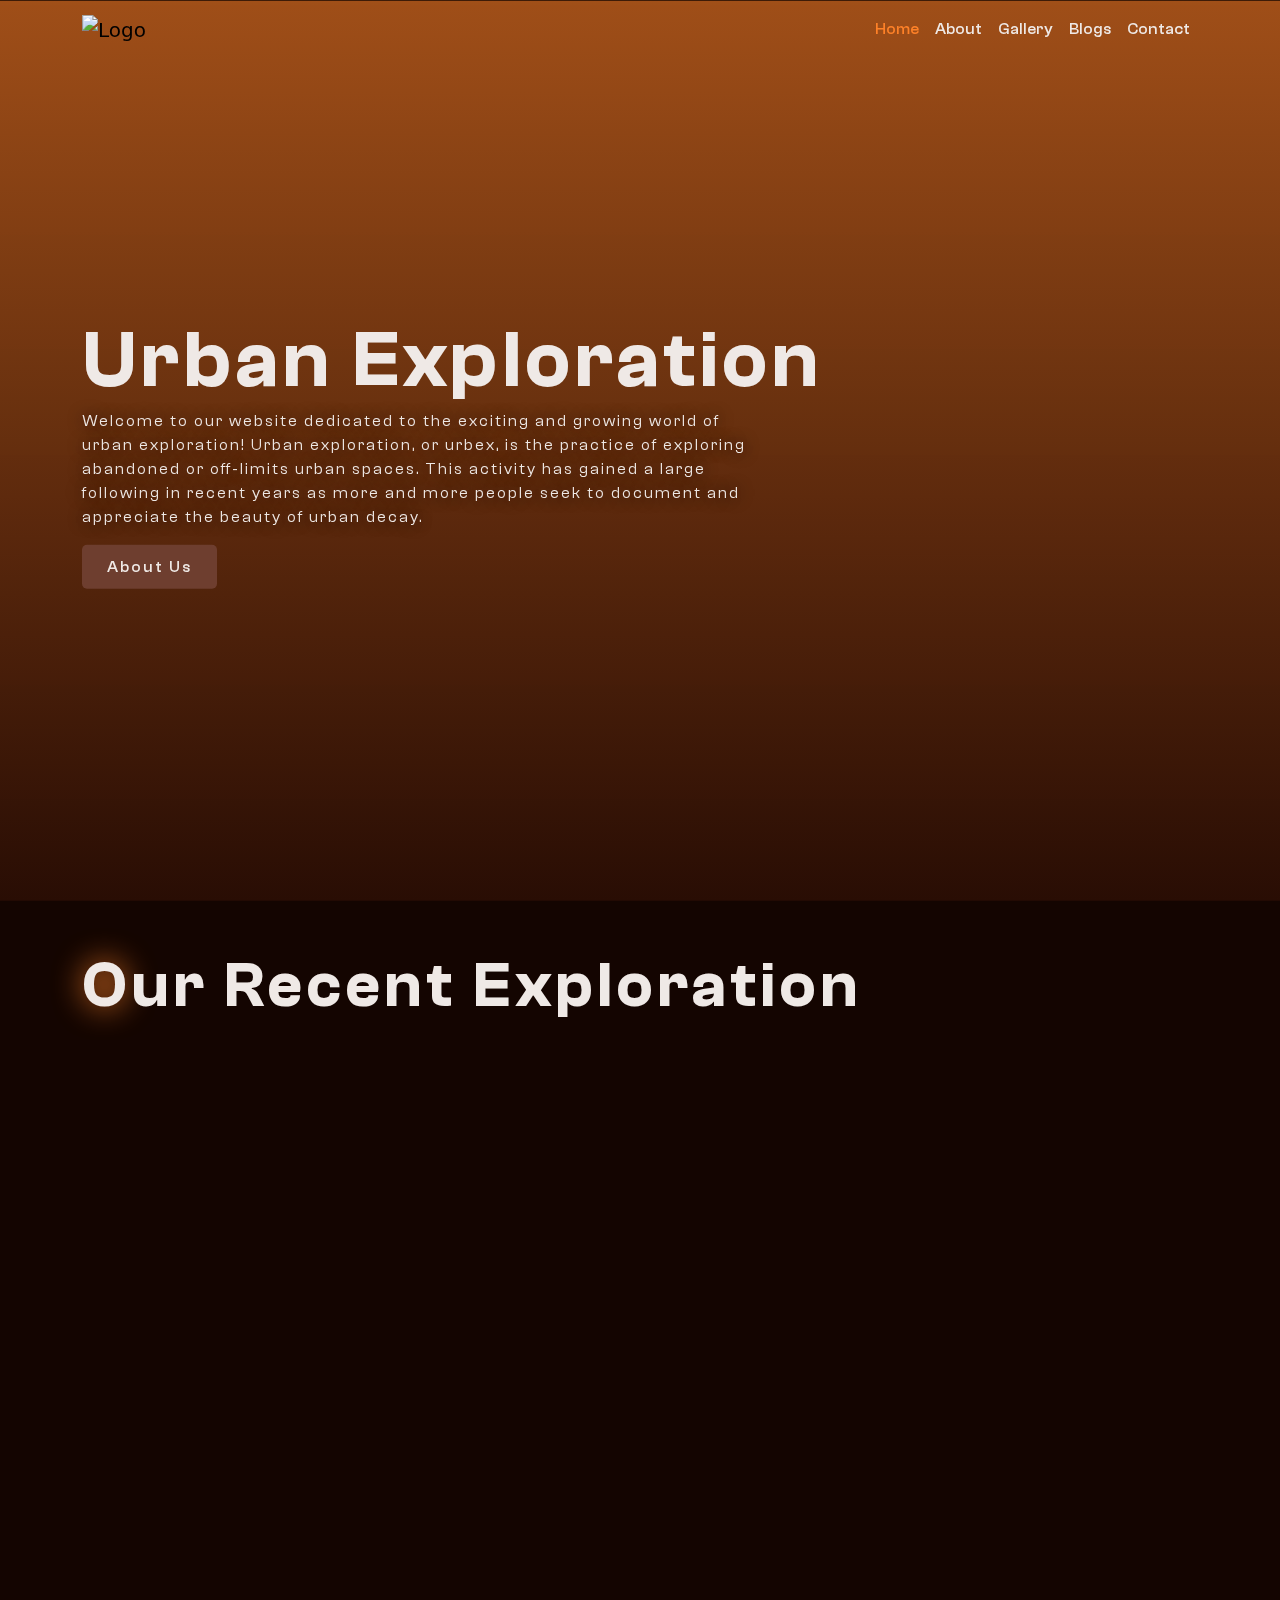
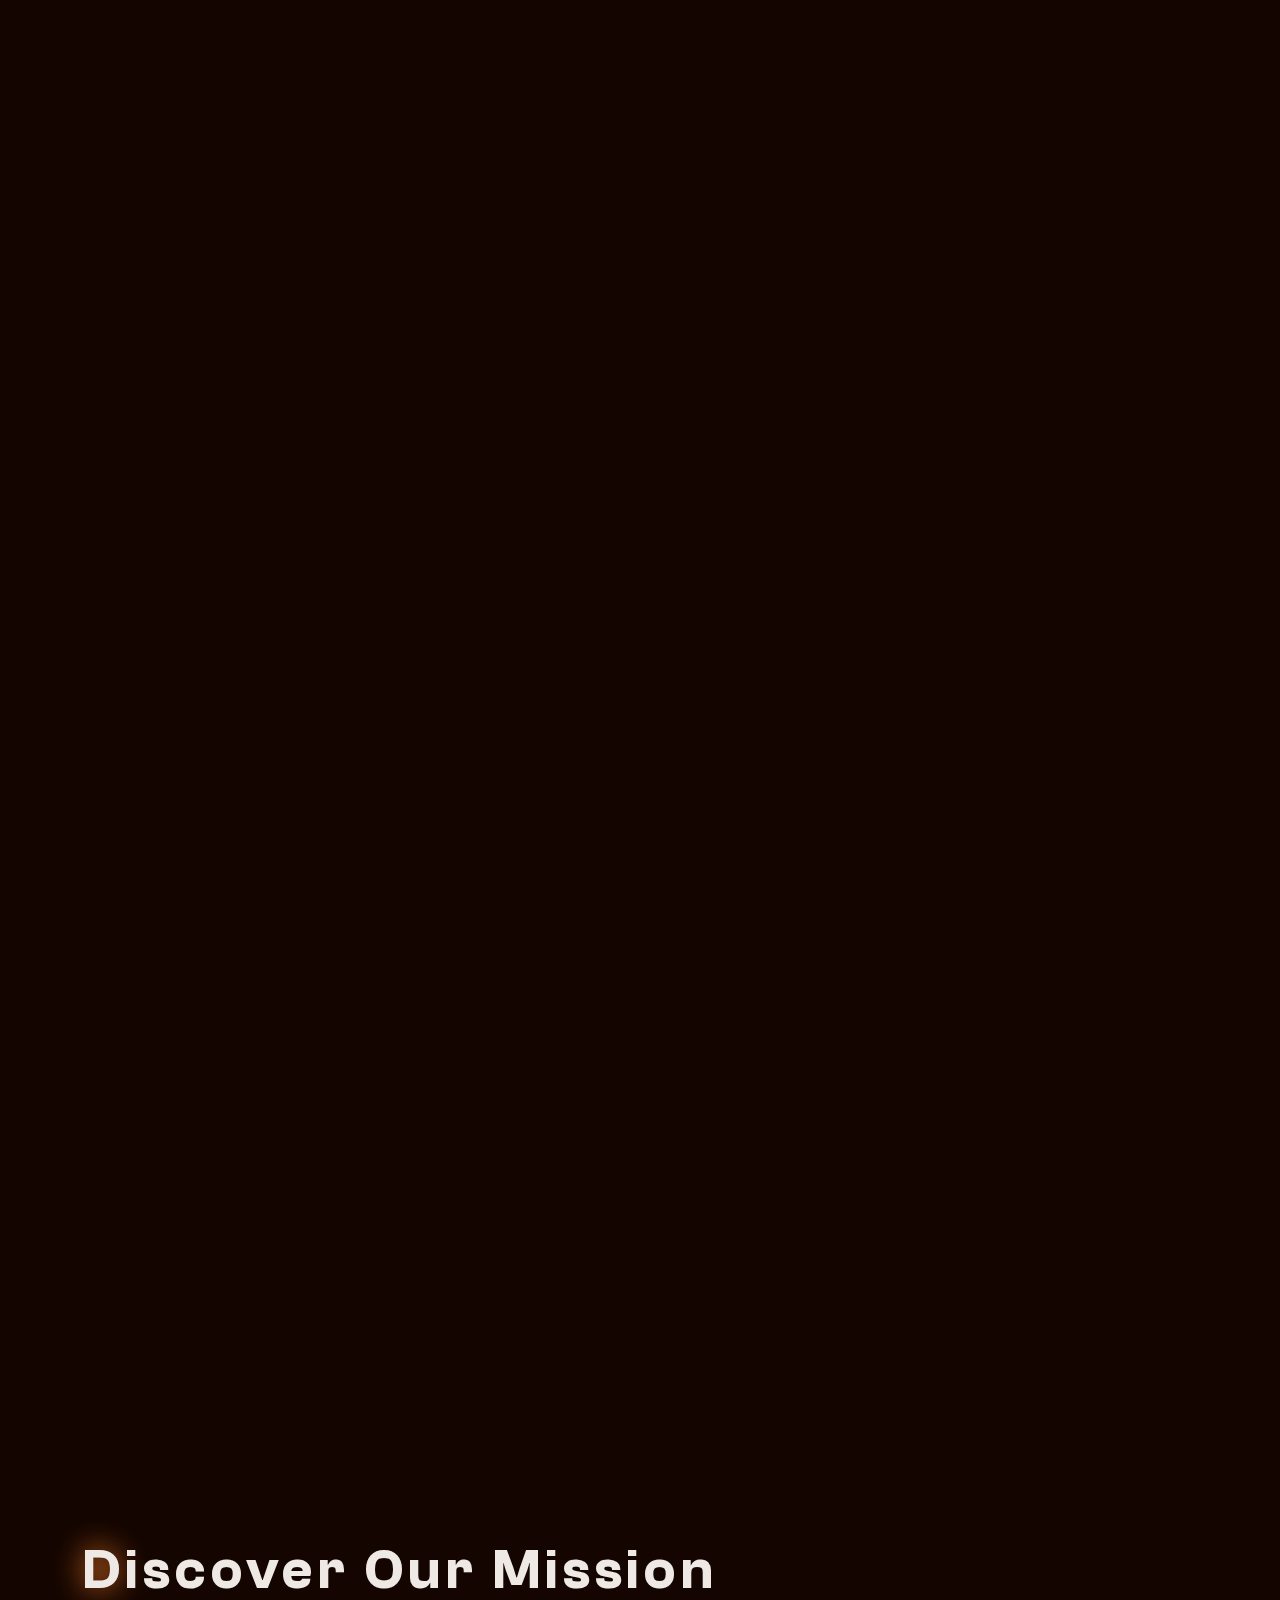
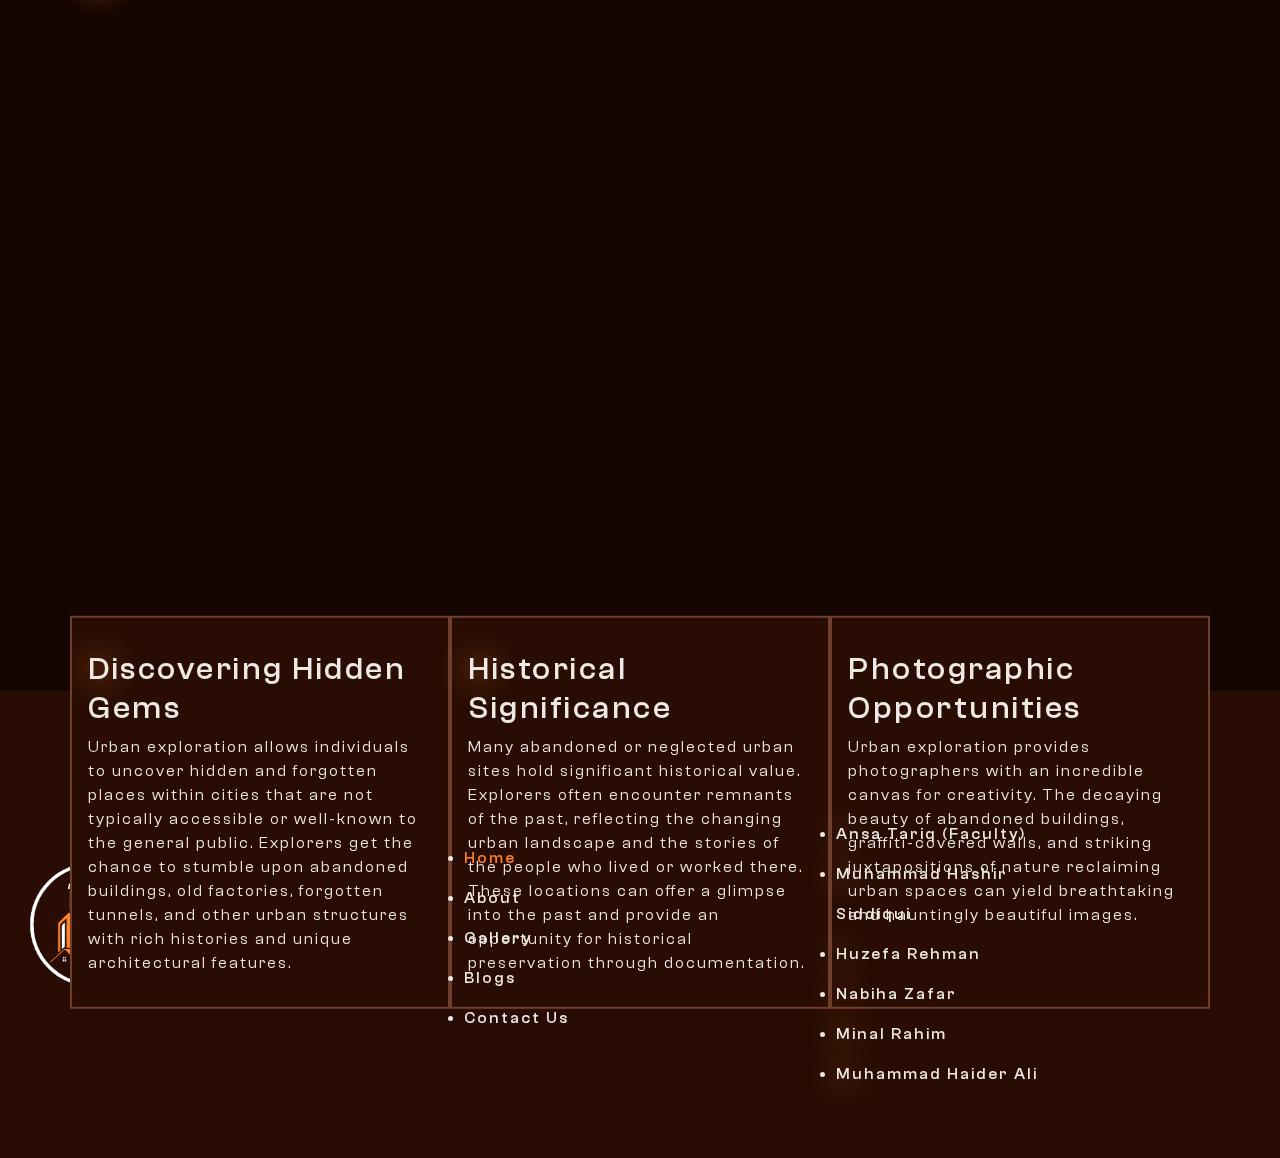
==== commit ce88f4fc: "Update index.html" ====
--- a/Urban Exploration 2.0/pulic/index.html
+++ b/Urban Exploration 2.0/pulic/index.html
@@ -28,6 +28,16 @@
         crossorigin="anonymous"></script>
         
     </head>
+
+       <!-- Google tag (gtag.js) -->
+    <script async src="https://www.googletagmanager.com/gtag/js?id=G-ZL6FHBTJEM"></script>
+    <script>
+      window.dataLayer = window.dataLayer || [];
+      function gtag(){dataLayer.push(arguments);}
+      gtag('js', new Date());
+    
+      gtag('config', 'G-ZL6FHBTJEM');
+    </script>
     <body>
         <a href="#"><button id="back-to-top"><i class="fas fa-arrow-up"></i></button></a>
 
@@ -35,7 +45,7 @@
             <div class="container">
                 <nav class="navbar navbar-expand-lg ">
                     <a class="navbar-brand" href="index.html">
-                        <img src="./assets/images/logo.png" alt="Logo">
+                        <img src="./assets/images/" alt="Logo">
                     </a>
                     <button class="navbar-toggler" type="button" data-bs-toggle="collapse" data-bs-target="#navbarNav" aria-controls="navbarNav" aria-expanded="false" aria-label="Toggle navigation">
                         <i class="fa-solid fa-bars" style="color: #ffffff;"></i>
